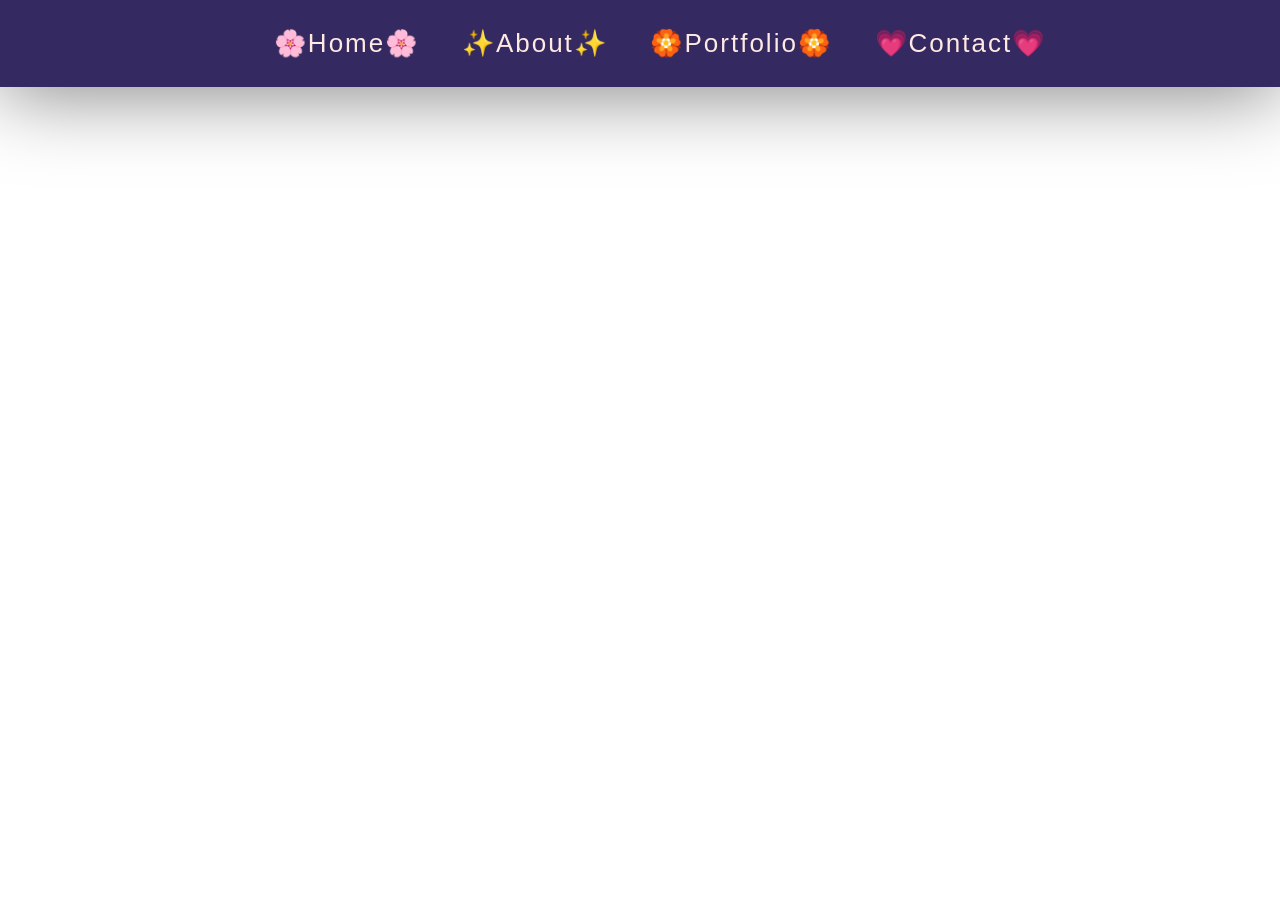
==== index.html @ 6a47b6c3 "Updates" ====
<!doctype html><html lang="en"><head><meta charset="utf-8"/><link rel="icon" href="/favicon.ico"/><meta name="viewport" content="width=device-width,initial-scale=1"/><meta name="theme-color" content="#000000"/><meta name="description" content="Front End Web Developer"/><link rel="apple-touch-icon" href="/logo192.png"/><link rel="manifest" href="/manifest.json"/><title>Veronica Hatala</title><script defer="defer" src="/static/js/main.3bd40f59.js"></script><link href="/static/css/main.bb6925b8.css" rel="stylesheet"></head><body><noscript>You need to enable JavaScript to run this app.</noscript><div id="root"></div></body></html>
---- static/css/main.bb6925b8.css ----
body{-webkit-font-smoothing:antialiased;-moz-osx-font-smoothing:grayscale;font-family:-apple-system,BlinkMacSystemFont,Segoe UI,Roboto,Oxygen,Ubuntu,Cantarell,Fira Sans,Droid Sans,Helvetica Neue,sans-serif}code{font-family:source-code-pro,Menlo,Monaco,Consolas,Courier New,monospace}.navbar{align-items:center;background:#352961;background:var(--navbar);box-shadow:0 5.333px 80px #00000080;display:flex;font-family:winterMinie,Tahoma,sans-serif;justify-content:center;left:0;position:fixed;right:0;top:0}@media screen and (min-width:1200px){.navbar{padding:15px 85.333px}}.navbar svg{height:3rem;width:3rem}.navbar--items>ul{align-items:flex-start;display:flex;gap:42.667px;list-style:none}.navbar--items>ul li{text-align:center}.navbar--items>ul li a{color:#ffe9e3;color:var(--lightpink);cursor:pointer;font-size:26px;font-weight:400;letter-spacing:2px;line-height:24px;text-decoration:none}.navbar--items>ul li a.navbar--active-content{color:#dcb5ff;color:var(--primary)}.nav__hamburger{background:#0000;border:none;display:none;flex-direction:column;height:3rem;justify-content:space-around;position:absolute;right:25px;top:25px;width:3rem}.nav__hamburger.active .hamburger-icon{display:none}.nav__hamburger .hamburger-icon,.nav__hamburger.active .x-icon{display:block}.nav__hamburger .x-icon{display:none}@media screen and (max-width:1200px){.nav__hamburger{display:flex;z-index:200}.navbar--items{align-items:center;background:#352961;background:var(--navbar);flex-direction:column;justify-content:center;left:0;position:absolute;top:-22rem;transition:all .4s ease-in-out;width:100%;z-index:-1000}.navbar--items.active{top:0}.navbar--items ul{align-items:center;flex-direction:column;padding:3rem 0 2rem;width:100%;z-index:-100}.navbar--items ul li a{padding:.5rem}}.hero-section.section{grid-gap:32px;align-items:center;background-attachment:fixed;background-blend-mode:overlay;background-color:#132743;background-color:var(--bg-shade);background-image:url(/static/media/vecteezy_the-dust-sparks-and-golden-stars-shine-with-special-light_11231881.2e772738aae3739b0157.jpg);background-position:50%;background-repeat:no-repeat;background-size:cover;display:grid;gap:32px;min-height:375px;padding-top:50px}@media screen and (min-width:1200px){.hero-section.section{grid-template-columns:repeat(2,1fr);justify-content:space-between;padding-top:155px}}.hero-section.section .hero-section-left-box{align-items:center;display:flex;flex-direction:column}@media screen and (min-width:1200px){.hero-section.section .hero-section-left-box{align-items:flex-start;gap:25px}}.hero-section.section .hero-section-left{align-items:center;display:flex;flex-direction:column;gap:21.333px}@media screen and (min-width:1200px){.hero-section.section .hero-section-left{align-items:flex-start}}.hero-section.section .hero-section-right-box{height:100%}.hero-section.section .hero-section-right{grid-gap:25px;align-items:end;display:grid;gap:25px;height:100%;justify-items:center}@media screen and (min-width:1200px){.hero-section.section .hero-section-right{gap:initial}}.hero-section-button-box{display:flex;flex-direction:column;gap:25px;margin-top:21.333px}@media screen and (min-width:640px){.hero-section-button-box{flex-direction:row}}.hero-section-name{color:#ffe9e3;color:var(--lightpink);font-size:24px;font-style:italic}.hero-section-title{align-self:stretch;color:#ffb5b5;color:var(--darkpink);font-size:54px;letter-spacing:3px;line-height:54px;text-align:center}@media screen and (min-width:1200px){.hero-section-title{font-size:74px;line-height:78px;text-align:left}}.hero-section-title-color{color:#dcb5ff;color:var(--primary)}.hero-section-description{color:#ffe9e3;color:var(--lightpink);font-size:24px;font-weight:400;line-height:36px;text-align:center}@media screen and (min-width:1200px){.hero-section-description{text-align:left}}.hero-section-profile-pic{align-self:center;background:#fff;border:20px solid #ffe9e3;border:20px solid var(--lightpink);border-radius:150px;display:flex}.hero-section-profile-pic>img{border-radius:100px;height:200px;width:200px}.hero-section-stack-container{display:flex;flex-wrap:wrap;gap:20px;justify-content:center}@media screen and (min-width:1200px){.hero-section-stack-container{flex-wrap:nowrap}}.hero-section-stack-container svg{height:100px;width:100px}.hero-section-stack-container svg:nth-of-type(1n){color:#ffa5a5}.hero-section-stack-container svg:nth-of-type(2n){color:#ffffc2}.hero-section-stack-container svg:nth-of-type(3n){color:#c8e7ed}.hero-section-stack-container svg:nth-of-type(4n){color:#bfcfff}.about-section{background-color:#132743;background-color:var(--bg-shade)}.about-heading{font-size:54px;margin-bottom:35px;text-align:center}.about-content,.about-heading{color:#ffe9e3;color:var(--lightpink)}.about-content{font-size:24px;font-weight:400;line-height:36px}.portfolio-section{background-color:#9873b9;background-color:var(--darklavender);display:flex;flex-direction:column;gap:28px;justify-content:center;padding:75px 85.33px}@media screen and (min-width:1200px){.portfolio-section{gap:40px}}.portfolio-subheading{color:#ffe9e3;color:var(--lightpink);font-size:32px;font-style:italic;text-align:center}.portfolio-container{grid-gap:42px;display:grid;gap:42px;grid-template-rows:auto auto auto}@media screen and (min-width:1200px){.portfolio-container{grid-template-columns:auto auto auto;grid-template-rows:auto;justify-content:center}}.portfolio-img{border-radius:8px;width:100%}.portfolio-img>img{background:#ffb5b5;height:200px;object-fit:contain;width:100%}.portfolio-card{align-items:flex-start;background:#ffe9e3;background:var(--lightpink);box-shadow:0 0 32px 0 #0000004d;color:#132743;color:var(--bg-shade);cursor:pointer;display:flex;flex-direction:column;gap:32px;text-decoration:none}@media screen and (min-width:1200px){.portfolio-card{width:275px}}@media screen and (min-width:1400px){.portfolio-card{width:375px}}.portfolio-card:hover .portfolio-card-link{color:#9873b9;color:var(--darklavender)}.portfolio-card-content{align-items:flex-start;align-self:stretch;display:flex;flex-direction:column;gap:32px;height:100%;justify-content:space-between;padding:32px}.portfolio-card-content,.portfolio-card-title{color:#132743;color:var(--bg-shade)}.portfolio-card-link{border-bottom:1.33px solid #dcb5ff;border-bottom:1.33px solid var(--primary);display:flex;font-weight:600;gap:16px;padding-bottom:10.6px;text-decoration:none}.contact-content{column-gap:15px;display:flex;justify-content:center}@media screen and (min-width:768px){.contact-content{column-gap:40px}}.contact-content .contact-info svg{color:#fbeeff;color:var(--lightlavender);height:100px;width:100px}.contact-content .contact-info svg:hover{color:#9873b9;color:var(--darklavender)}@font-face{font-family:winterMinie;src:url(/static/media/Winter%20Minie.d982ebee083e39ca0910.ttf)}body{font-family:Tahoma,sans-serif}body,h1,h2,h3,h4,h5,h6,p{margin:0}:root{--primary:#dcb5ff;--heading-color:#ffe9e3;--bg-shade:#132743;--darkpink:#ffb5b5;--lightpink:#ffe9e3;--navbar:#352961;--darklavender:#9873b9;--lightlavender:#fbeeff;--black:#000;--white:#fff}.btn{border-radius:4px;cursor:pointer;display:inline-block;font-family:winterMinie,Tahoma,sans-serif;font-size:16px;font-style:normal;font-weight:400;line-height:24px;padding:14px 32px;text-align:center;text-decoration:none;transition:background-color .5s}.btn-outline-primary{background-color:#9873b9;background-color:var(--darklavender);border:1px solid #dcb5ff;border:1px solid var(--primary);color:#dcb5ff;color:var(--primary)}.btn-outline-primary:hover,.btn-primary{background-color:#dcb5ff;background-color:var(--primary);color:#9873b9;color:var(--darklavender)}.btn-primary{border:1px solid #dcb5ff;border:1px solid var(--primary);font-size:24px;letter-spacing:1px;text-transform:uppercase}.btn-primary:hover{background-color:#ffe9e3;background-color:var(--lightpink);color:#9873b9;color:var(--darklavender)}h1{font-size:56px;line-height:67px}h1,h2{font-family:winterMinie,Tahoma,sans-serif;font-weight:700}h2{font-size:48px;letter-spacing:3px;line-height:58px}.section{margin:auto;padding:50px 25px}@media screen and (min-width:1200px){.section{padding:90px 85px}}.about-section,.contact-section{background-color:#132743;background-color:var(--bg-shade)}.about-heading,.contact-heading,.portfolio-heading{color:#ffe9e3;color:var(--lightpink);font-size:54px;line-height:54px;margin-bottom:35px;text-align:center}
/*# sourceMappingURL=main.bb6925b8.css.map*/
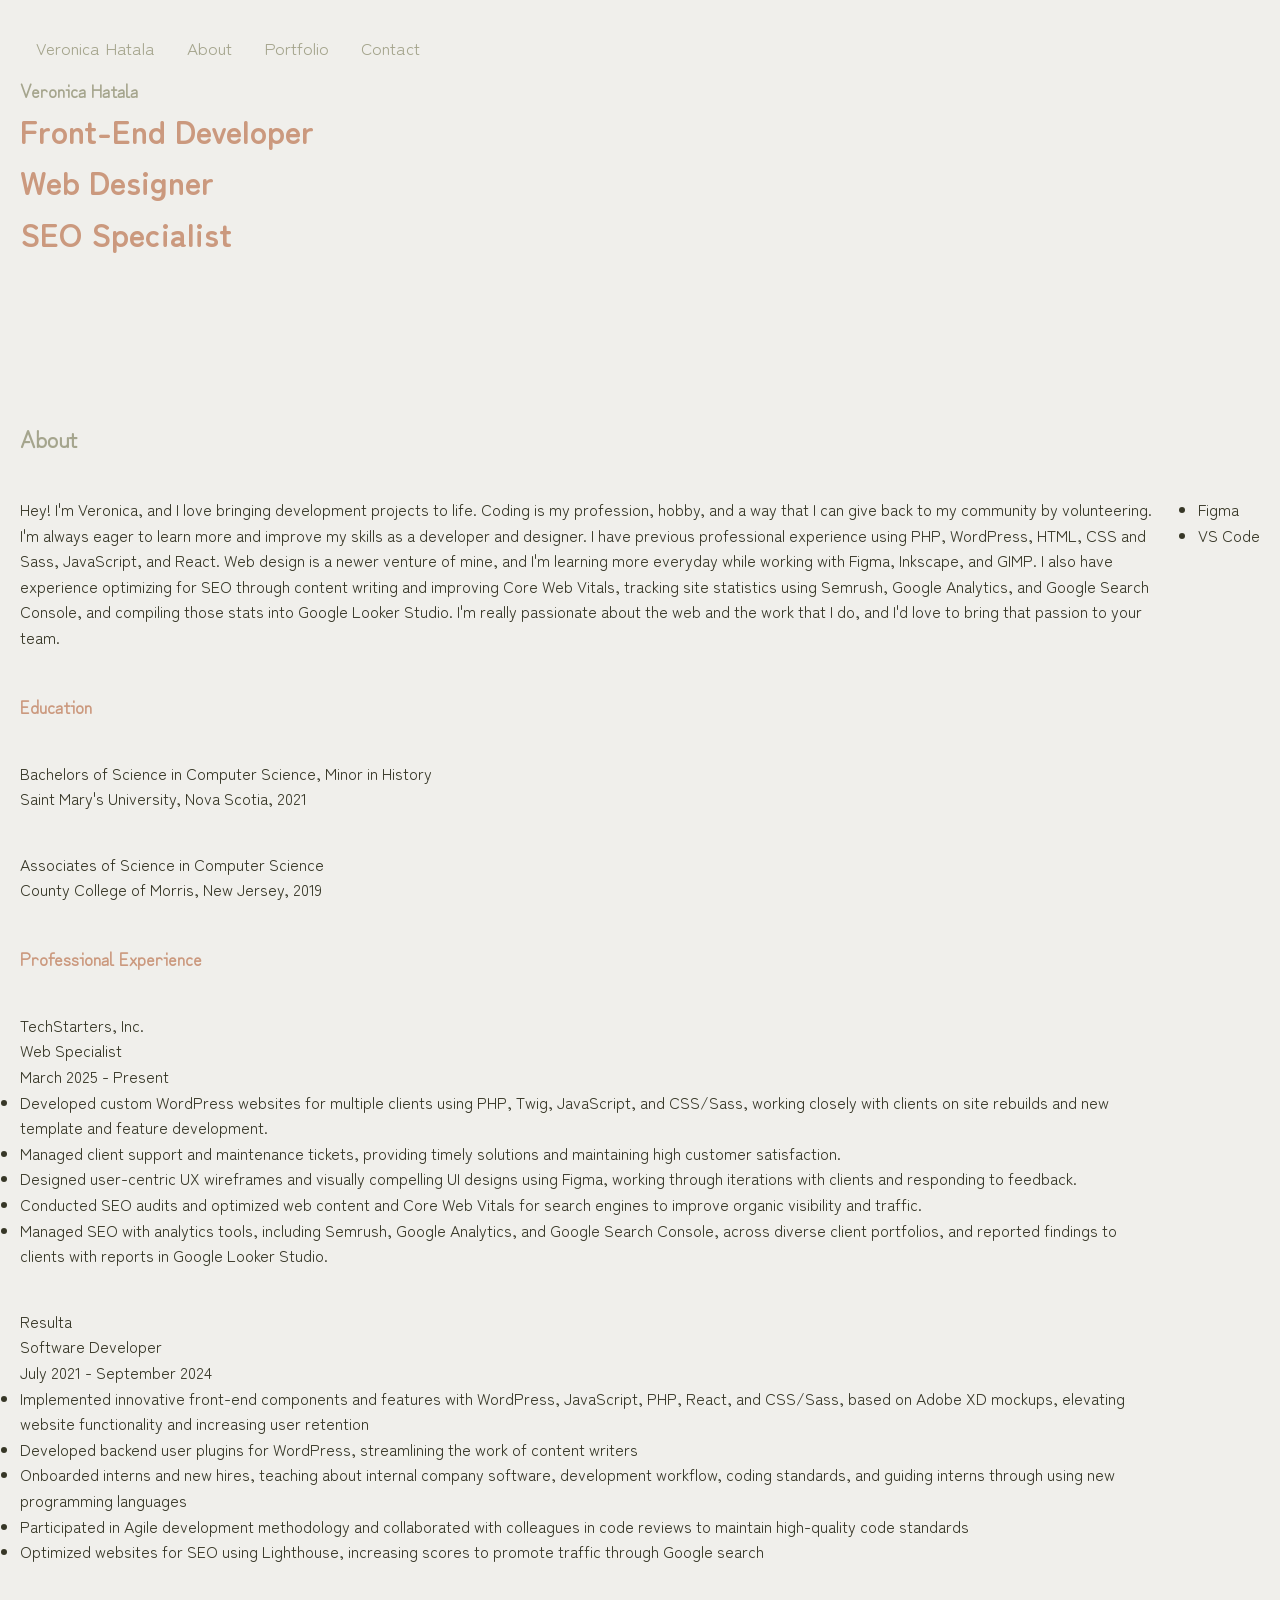
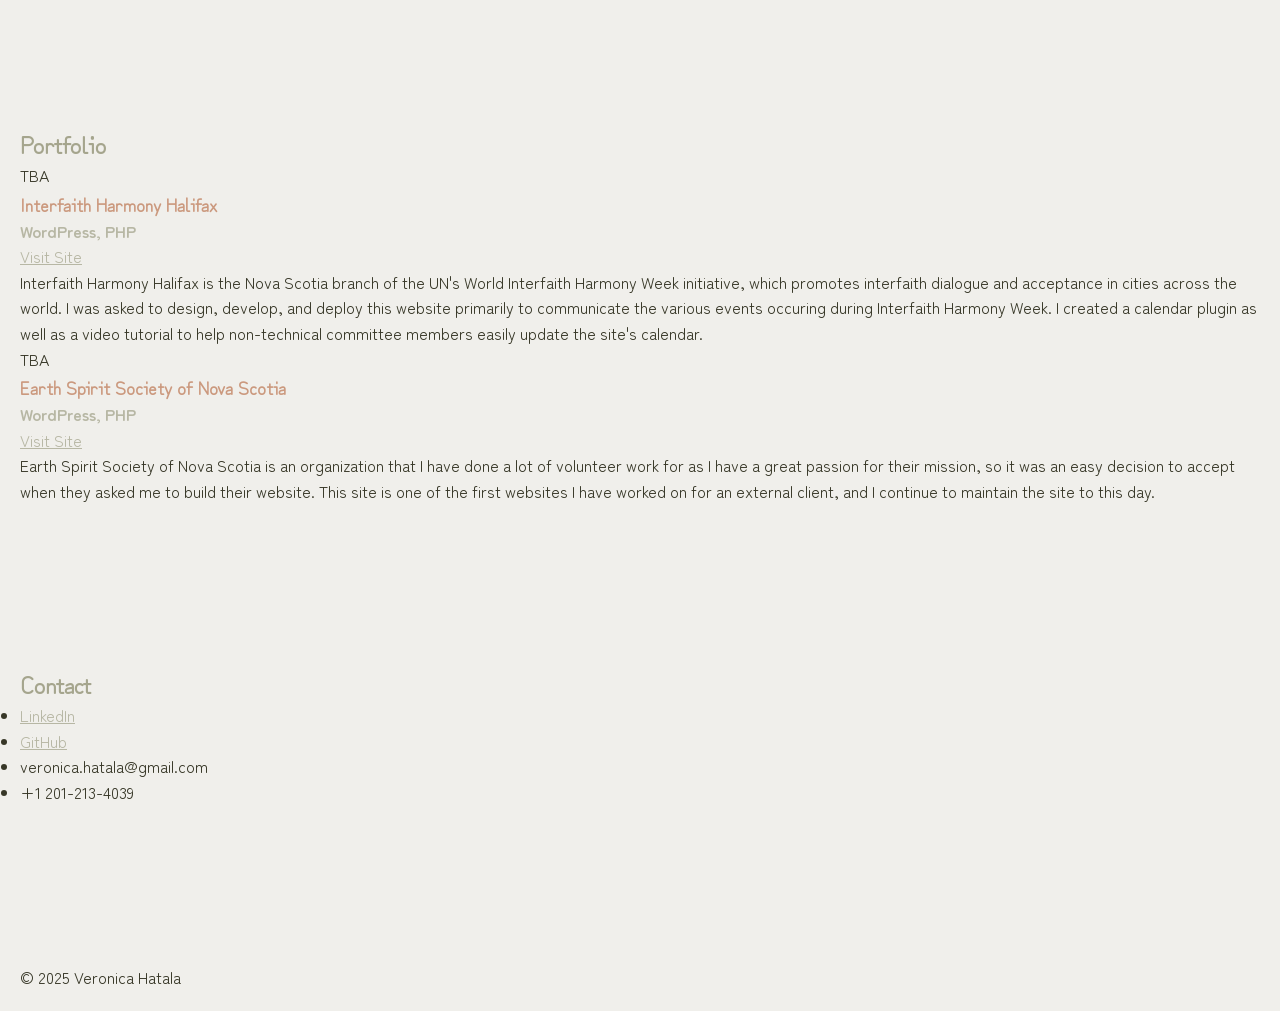
==== commit 1205fe15: "First Commit - Content" ====
--- a/index.html
+++ b/index.html
@@ -1 +1,149 @@
-<!doctype html><html lang="en"><head><meta charset="utf-8"/><link rel="icon" href="/favicon.ico"/><meta name="viewport" content="width=device-width,initial-scale=1"/><meta name="theme-color" content="#000000"/><meta name="description" content="Front End Web Developer"/><link rel="apple-touch-icon" href="/logo192.png"/><link rel="manifest" href="/manifest.json"/><title>Veronica Hatala</title><script defer="defer" src="/static/js/main.3bd40f59.js"></script><link href="/static/css/main.bb6925b8.css" rel="stylesheet"></head><body><noscript>You need to enable JavaScript to run this app.</noscript><div id="root"></div></body></html>+<!DOCTYPE html>
+<html lang="en">
+<head>
+    <meta charset="UTF-8" />
+    <meta name="viewport" content="width=device-width, initial-scale=1.0" />
+    <meta http-equiv="X-UA-Compatible" content="IE=edge" />
+    <title>Veronica Hatala</title>
+    <link rel="stylesheet" href="https://cdnjs.cloudflare.com/ajax/libs/font-awesome/4.7.0/css/font-awesome.min.css">
+    <link rel="preconnect" href="https://fonts.googleapis.com">
+    <link rel="preconnect" href="https://fonts.gstatic.com" crossorigin>
+    <link href="https://fonts.googleapis.com/css2?family=Zen+Kurenaido&family=Zen+Maru+Gothic&display=swap" rel="stylesheet">
+    <link rel="stylesheet" href="styles.css" />
+</head>
+
+<script>
+function openMenu() {
+  var x = document.getElementById("topNavBar");
+  if (x.className === "navbar") {
+    x.className += " responsive";
+  } else {
+    x.className = "navbar";
+  }
+}
+</script>
+
+<body>
+
+    <div class="navbar" id="topNavBar">
+    <a href="#home" class="active">Veronica Hatala</a>
+    <a href="#about">About</a>
+    <a href="#portfolio">Portfolio</a>
+    <a href="#contact">Contact</a>
+    <a href="javascript:void(0);" class="icon" onclick="openMenu()">
+        <i class="fa fa-bars"></i>
+    </a>
+    </div>
+
+    <main>
+        
+        <div class="hero">
+            <h3>Veronica Hatala</h3>
+            <h1>Front-End Developer<br>Web Designer<br>SEO Specialist</h1>
+        </div>
+
+        <div class="about" id="about">
+            <h2>About</h2>
+            <div class="about-left-col">
+                <p>
+        Hey! I'm Veronica, and I love bringing development projects to life. Coding is my profession, hobby, and
+        a way that I can give back to my community by volunteering. I'm always eager to learn more and improve
+        my skills as a developer and designer. I have previous professional experience using PHP, WordPress, HTML,
+        CSS and Sass, JavaScript, and React. Web design is a newer venture of mine, and I'm learning more everyday while working
+        with Figma, Inkscape, and GIMP. I also have experience optimizing for SEO through content writing and improving Core Web Vitals,
+        tracking site statistics using Semrush, Google Analytics, and Google Search Console, and compiling those stats into Google
+        Looker Studio. I'm really passionate about the web and the work that I do, and I'd love to bring that passion to your team.</p>
+                <h3>Education</h3>
+                <div class="education">
+                    Bachelors of Science in Computer Science, Minor in History<br>
+                    Saint Mary's University, Nova Scotia, 2021
+                </div>
+                <div class="education">
+                    Associates of Science in Computer Science<br>
+                    County College of Morris, New Jersey, 2019
+                </div>
+                <h3>Professional Experience</h3>
+                <div class="pro-exp">
+                    TechStarters, Inc.<br>
+                    Web Specialist<br>
+                    March 2025 - Present<br>
+                    <ul>
+                        <li>Developed custom WordPress websites for multiple clients using PHP, Twig, JavaScript, and CSS/Sass, working closely with clients on site rebuilds and new template and feature development.</li>
+                        <li>Managed client support and maintenance tickets, providing timely solutions and maintaining high customer satisfaction. </li>
+                        <li>Designed user-centric UX wireframes and visually compelling UI designs using Figma, working through iterations with clients and responding to feedback.</li>
+                        <li>Conducted SEO audits and optimized web content and Core Web Vitals for search engines to improve organic visibility and traffic.</li>
+                        <li>Managed SEO with analytics tools, including Semrush, Google Analytics, and Google Search Console, across diverse client portfolios, and reported findings to clients with reports  in Google Looker Studio.</li>
+                    </ul>
+                </div>
+                <div class="pro-exp">
+                    Resulta<br>
+                    Software Developer<br>
+                    July 2021 - September 2024<br>
+                    <ul>
+                        <li>Implemented innovative front-end components and features with WordPress, JavaScript, PHP, React, and CSS/Sass, based on Adobe XD mockups, elevating website functionality and increasing user retention</li>
+                        <li>Developed backend user plugins for WordPress, streamlining the work of content writers</li>
+                        <li>Onboarded interns and new hires, teaching about internal company software, development workflow, coding standards, and guiding interns through using new programming languages</li>
+                        <li>Participated in Agile development methodology and collaborated with colleagues in code reviews to maintain high-quality code standards</li>
+                        <li>Optimized websites for SEO using Lighthouse, increasing scores to promote traffic through Google search</li>
+                    </ul>
+                </div>
+            </div>
+            <div class="about-right-col">
+                <ul>
+                    <li>Figma</li>
+                    <li>VS Code</li>
+                </ul>
+            </div>
+        </div>
+
+        <div class="portfolio" id="portfolio">
+            <h2>Portfolio</h2>
+            <div class="portfolio-item">
+                <div class="portfolio-image">TBA</div>
+                <div class="portfolio-item-left-col">
+                    <h3>Interfaith Harmony Halifax</h3>
+                    <h4>WordPress, PHP</h4>
+                    <a href="https://interfaithharmonyhfx.org/" target="_blank">Visit Site</a>
+                </div>
+                <div class="portfolio-item-right-col">
+                    <p>Interfaith Harmony Halifax is the Nova Scotia branch of the UN's World Interfaith Harmony Week initiative,
+                        which promotes interfaith dialogue and acceptance in cities across the world. I was asked to design, develop, and
+                        deploy this website primarily to communicate the various events occuring during Interfaith Harmony Week. I created
+                        a calendar plugin as well as a video tutorial to help non-technical committee members easily update the site's calendar.
+                    </p>
+                </div>
+            </div>
+            <div class="portfolio-item">
+                <div class="portfolio-image">TBA</div>
+                <div class="portfolio-item-left-col">
+                    <h3>Earth Spirit Society of Nova Scotia</h3>
+                    <h4>WordPress, PHP</h4>
+                    <a href="https://essns.org/" target="_blank">Visit Site</a>
+                </div>
+                <div class="portfolio-item-right-col">
+                    <p>Earth Spirit Society of Nova Scotia is an organization that I have done a lot of volunteer work
+                        for as I have a great passion for their mission, so it was an easy decision to accept when they asked
+                        me to build their website. This site is one of the first websites I have worked on for an external
+                        client, and I continue to maintain the site to this day.
+                    </p>
+                </div>
+            </div>
+        </div>
+
+        <div class="contact" id="contact">
+            <h2>Contact</h2>
+            <ul>
+                <li><a href="https://www.linkedin.com/in/veronica-hatala/" target="_blank">LinkedIn</a></li>
+                <li><a href="https://github.com/veronica-hatala">GitHub</a></li>
+                <li>veronica.hatala@gmail.com</li>
+                <li>+1 201-213-4039</li>
+            </ul>
+        </div>
+    </main>
+
+    <footer>
+        <p>&copy; 2025 Veronica Hatala</p>
+    </footer>
+
+</body>
+</html>
--- a/styles.css
+++ b/styles.css
@@ -0,0 +1,108 @@
+/*Color Palette*/
+.navbar {
+  overflow: hidden;
+  background-color: #F0EFEB;
+}
+.navbar a {
+  float: left;
+  display: block;
+  color: #A5A58D;
+  text-align: center;
+  padding: 14px 16px;
+  text-decoration: none;
+  font-size: 17px;
+}
+.navbar a:hover {
+  color: #B7B7A4;
+}
+.navbar .icon {
+  display: none;
+}
+@media screen and (max-width: 640px) {
+  .navbar a:not(:first-child) {
+    display: none;
+  }
+  .navbar a.icon {
+    float: right;
+    display: block;
+  }
+  .navbar.responsive {
+    position: relative;
+  }
+  .navbar.responsive .icon {
+    position: absolute;
+    right: 0;
+    top: 0;
+  }
+  .navbar.responsive a {
+    float: none;
+    display: block;
+    text-align: left;
+  }
+}
+
+/* Reset some default styles */
+* {
+  margin: 0;
+  padding: 0;
+  box-sizing: border-box;
+}
+
+body {
+  font-family: "Zen Maru Gothic", sans-serif;
+  background-color: #F0EFEB;
+  color: #373727;
+  line-height: 1.6;
+  padding: 20px;
+}
+
+h1 {
+  color: #CB997E;
+}
+
+h2 {
+  color: #A5A58D;
+  font-family: "Zen Kurenaido", sans-serif;
+}
+
+h3 {
+  font-family: "Zen Kurenaido", sans-serif;
+  color: #CB997E;
+}
+
+h4 {
+  color: #B7B7A4;
+}
+
+a {
+  color: #B7B7A4;
+}
+
+.hero, .about, .portfolio, .contact {
+  margin-bottom: 160px;
+}
+
+/*Hero*/
+.hero h3 {
+  color: #A5A58D;
+}
+
+/* About */
+.about {
+  display: grid;
+  gap: 40px;
+  grid-template-areas: "title title" "left  right";
+}
+.about h2 {
+  grid-area: title;
+}
+.about .about-left-col {
+  grid-area: left;
+  display: grid;
+  gap: 40px;
+}
+.about .about-right-col {
+  grid-area: right;
+}
+
+/*# sourceMappingURL=styles.css.map */
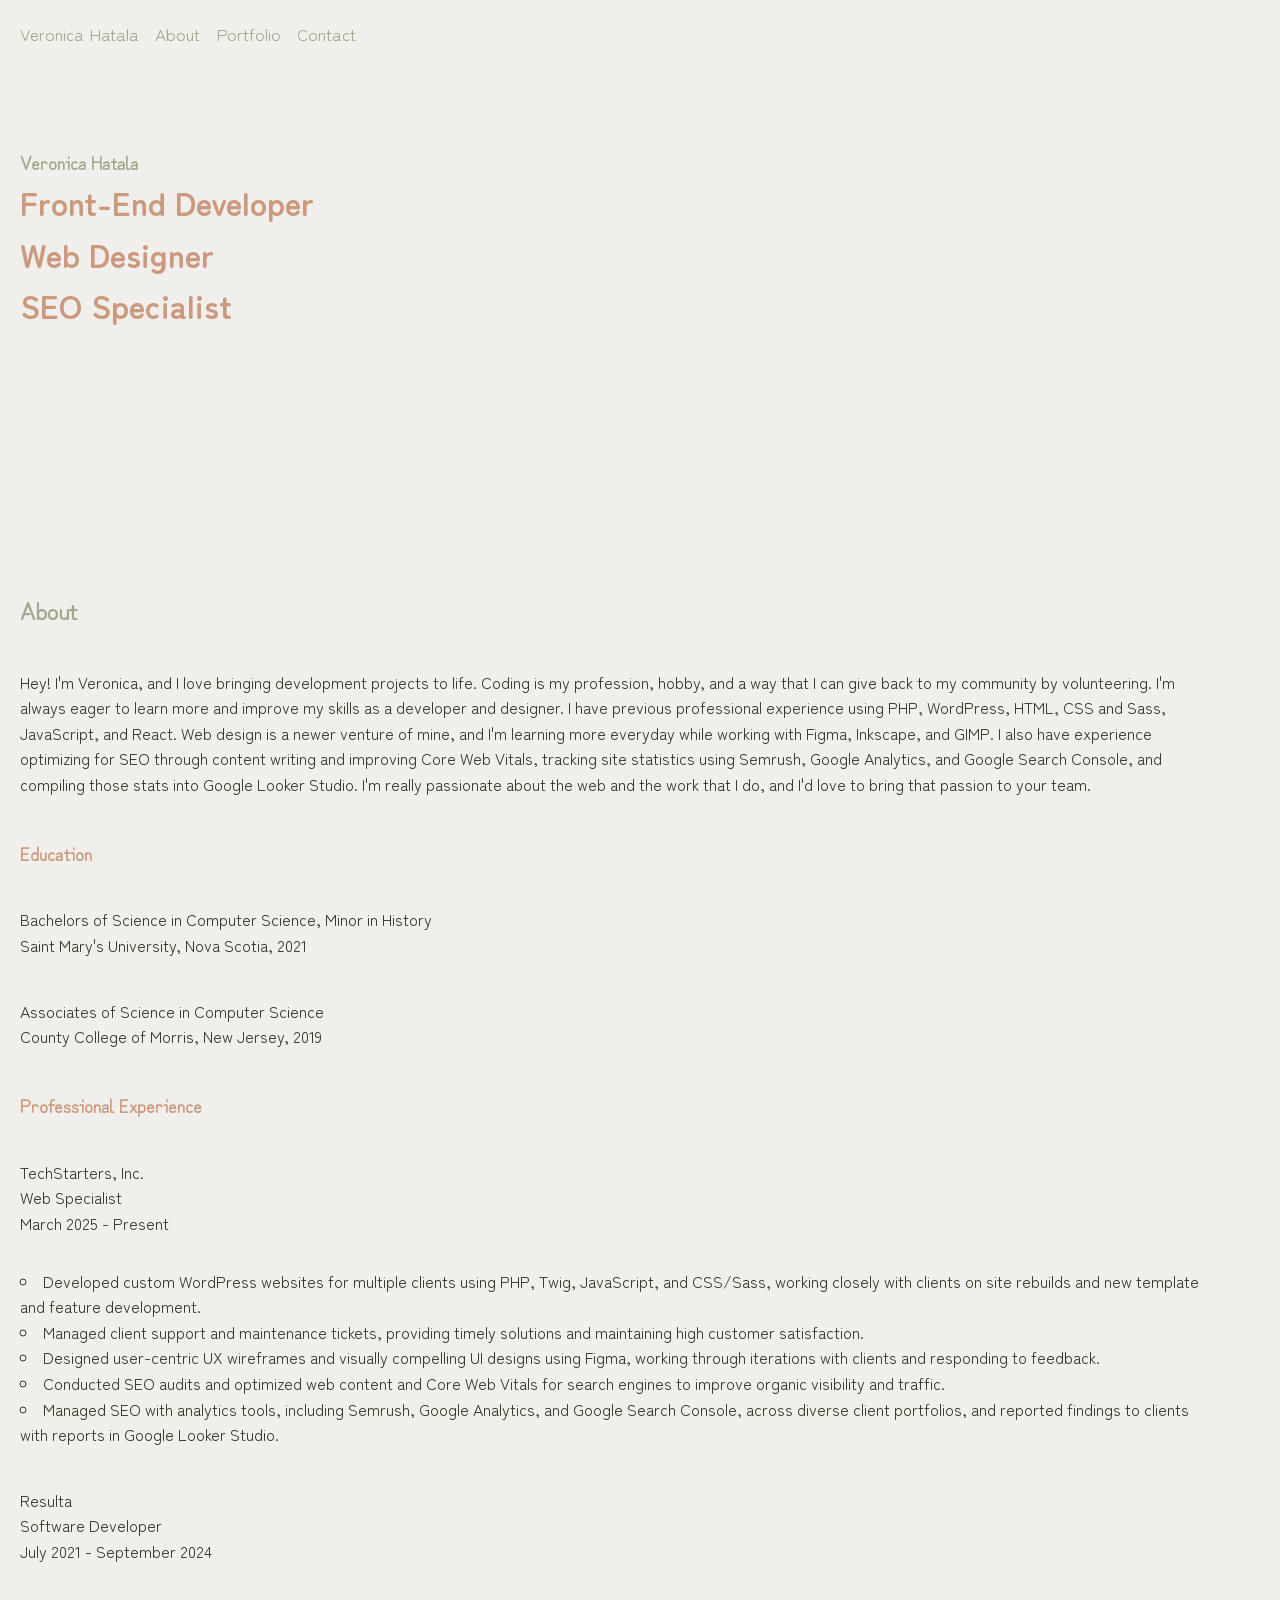
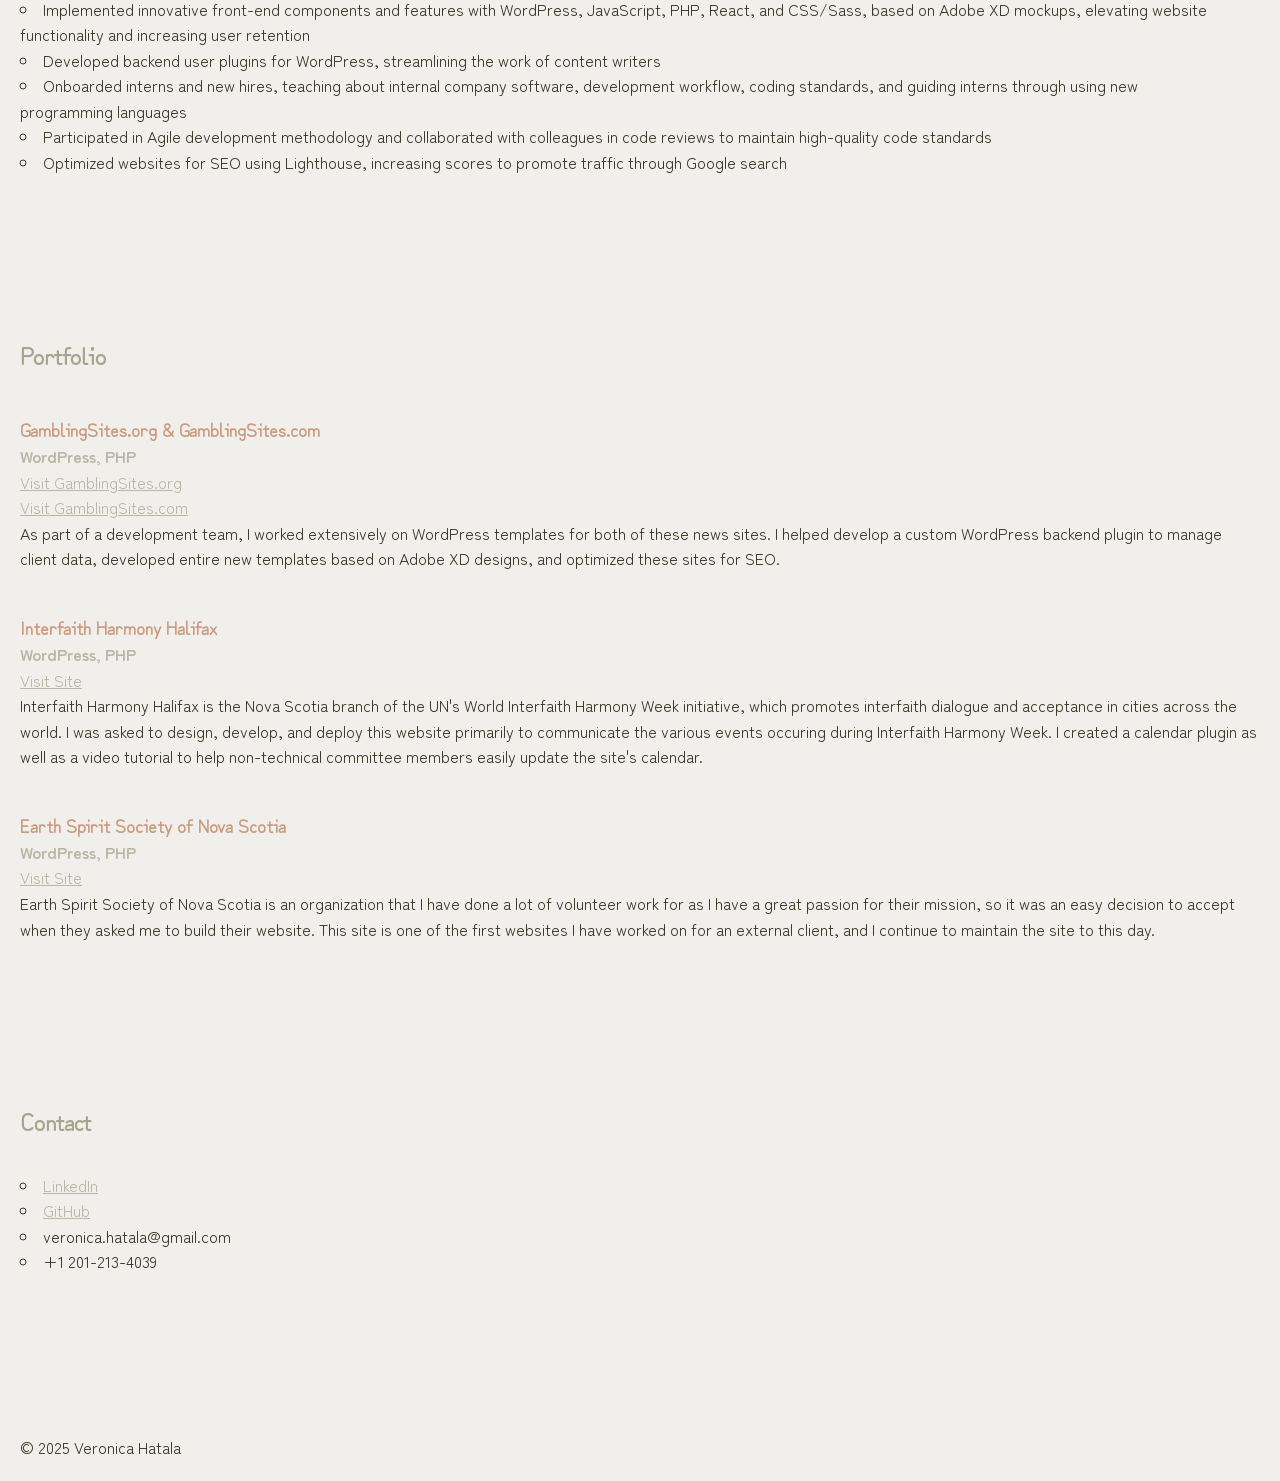
==== commit 428ec36e: "Small Changes" ====
--- a/index.html
+++ b/index.html
@@ -90,8 +90,6 @@
             </div>
             <div class="about-right-col">
                 <ul>
-                    <li>Figma</li>
-                    <li>VS Code</li>
                 </ul>
             </div>
         </div>
@@ -99,7 +97,22 @@
         <div class="portfolio" id="portfolio">
             <h2>Portfolio</h2>
             <div class="portfolio-item">
-                <div class="portfolio-image">TBA</div>
+                <div class="portfolio-image"></div>
+                <div class="portfolio-item-left-col">
+                    <h3>GamblingSites.org & GamblingSites.com</h3>
+                    <h4>WordPress, PHP</h4>
+                    <a href="https://gamblingsites.org/" target="_blank">Visit GamblingSites.org</a><br>
+                    <a href="https://gamblingsites.com/" target="_blank">Visit GamblingSites.com</a>
+                </div>
+                <div class="portfolio-item-right-col">
+                    <p>As part of a development team, I worked extensively on WordPress templates for both of
+                        these news sites. I helped develop a custom WordPress backend plugin to manage client data,
+                        developed entire new templates based on Adobe XD designs, and optimized these sites for SEO.
+                    </p>
+                </div>
+            </div>
+            <div class="portfolio-item">
+                <div class="portfolio-image"></div>
                 <div class="portfolio-item-left-col">
                     <h3>Interfaith Harmony Halifax</h3>
                     <h4>WordPress, PHP</h4>
@@ -114,7 +127,7 @@
                 </div>
             </div>
             <div class="portfolio-item">
-                <div class="portfolio-image">TBA</div>
+                <div class="portfolio-image"></div>
                 <div class="portfolio-item-left-col">
                     <h3>Earth Spirit Society of Nova Scotia</h3>
                     <h4>WordPress, PHP</h4>
--- a/styles.css
+++ b/styles.css
@@ -8,7 +8,7 @@
   display: block;
   color: #A5A58D;
   text-align: center;
-  padding: 14px 16px;
+  padding-right: 16px;
   text-decoration: none;
   font-size: 17px;
 }
@@ -83,8 +83,17 @@
 }
 
 /*Hero*/
+.hero {
+  height: 30vw;
+  display: grid;
+  align-items: center;
+}
 .hero h3 {
   color: #A5A58D;
+  align-self: end;
+}
+.hero h1 {
+  align-self: self-start;
 }
 
 /* About */
@@ -101,8 +110,27 @@
   display: grid;
   gap: 40px;
 }
+.about .about-left-col .pro-exp ul {
+  margin-top: 32px;
+  list-style-position: inside;
+  list-style-type: circle;
+}
 .about .about-right-col {
   grid-area: right;
 }
 
+/* Portfolio */
+.portfolio {
+  display: flex;
+  flex-direction: column;
+  gap: 40px;
+}
+
+/* Contact */
+.contact ul {
+  margin-top: 32px;
+  list-style-position: inside;
+  list-style-type: circle;
+}
+
 /*# sourceMappingURL=styles.css.map */
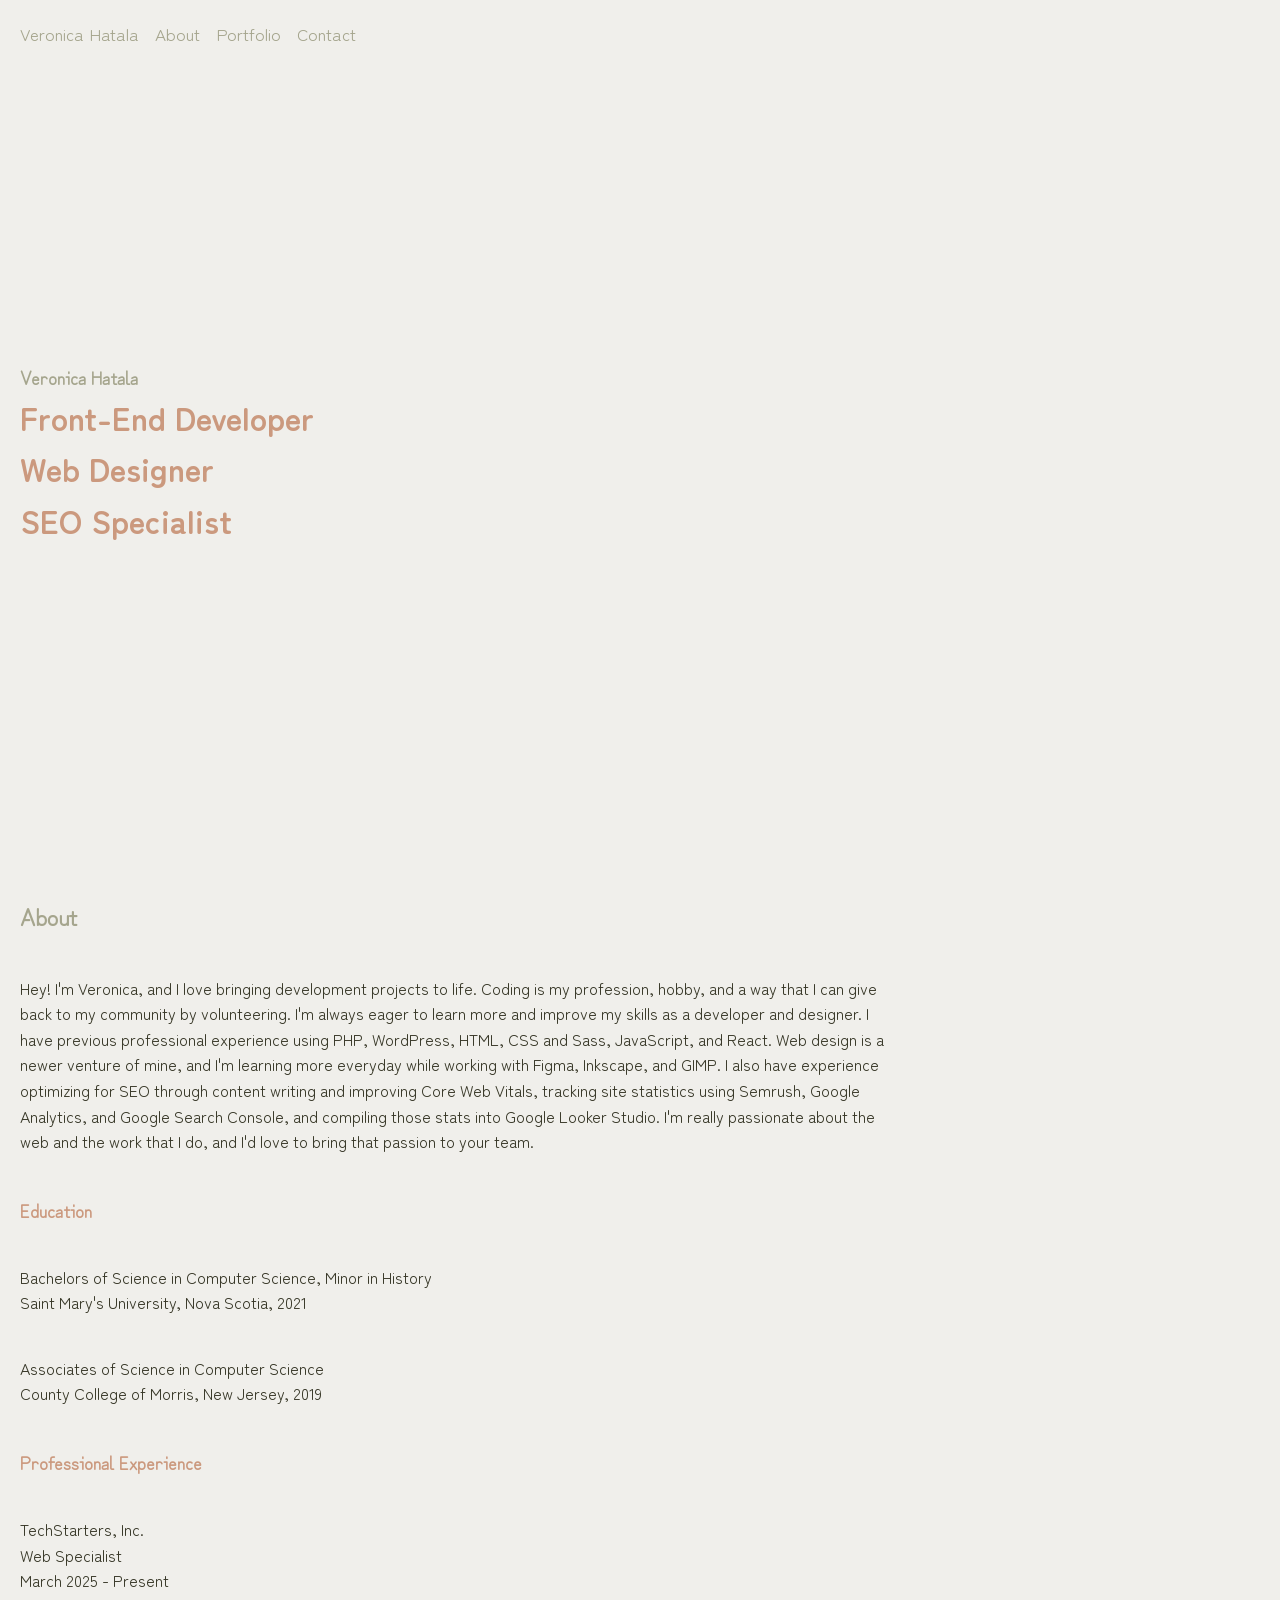
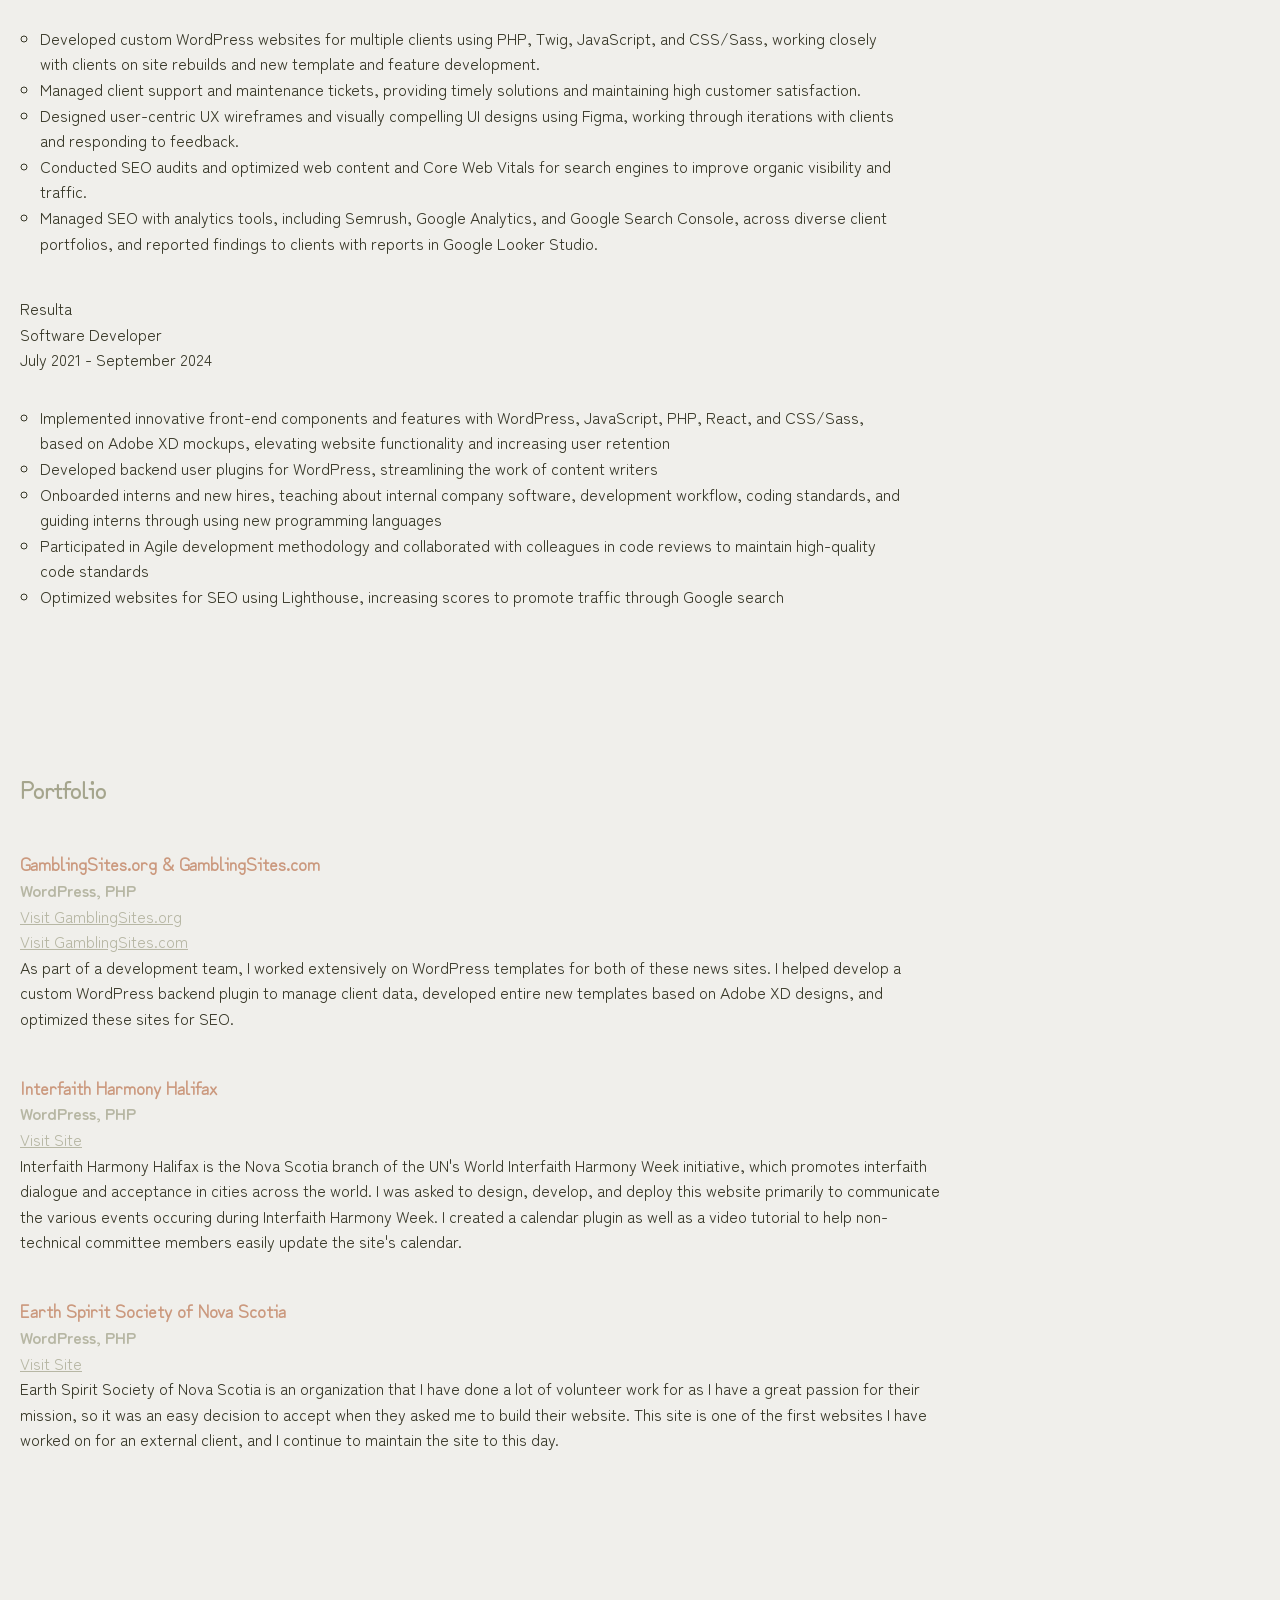
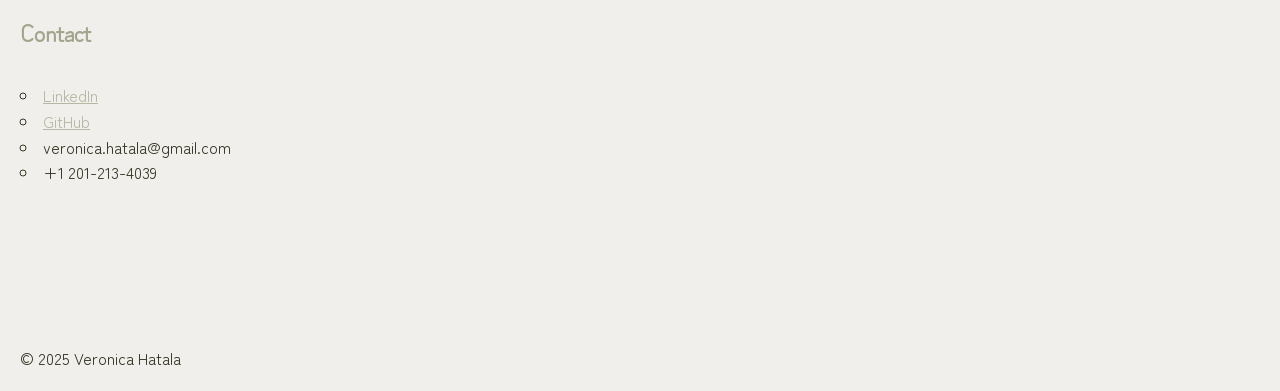
==== commit 21c8936b: "CSS Changes" ====
--- a/index.html
+++ b/index.html
@@ -40,6 +40,7 @@
         <div class="hero">
             <h3>Veronica Hatala</h3>
             <h1>Front-End Developer<br>Web Designer<br>SEO Specialist</h1>
+            <div class="hero-image"></div>
         </div>
 
         <div class="about" id="about">
--- a/styles.css
+++ b/styles.css
@@ -54,6 +54,7 @@
   color: #373727;
   line-height: 1.6;
   padding: 20px;
+  margin-right: 25%;
 }
 
 h1 {
@@ -84,16 +85,23 @@
 
 /*Hero*/
 .hero {
-  height: 30vw;
+  height: calc(100vh - 210px);
   display: grid;
   align-items: center;
+  grid-template-rows: 2fr 2fr;
+  grid-template-areas: "title1 photo" "title2 photo";
 }
 .hero h3 {
   color: #A5A58D;
   align-self: end;
+  grid-area: title1;
 }
 .hero h1 {
   align-self: self-start;
+  grid-area: title2;
+}
+.hero .hero-image {
+  grid-area: photo;
 }
 
 /* About */
@@ -112,8 +120,10 @@
 }
 .about .about-left-col .pro-exp ul {
   margin-top: 32px;
-  list-style-position: inside;
   list-style-type: circle;
+}
+.about .about-left-col .pro-exp ul li {
+  margin-left: 20px;
 }
 .about .about-right-col {
   grid-area: right;
